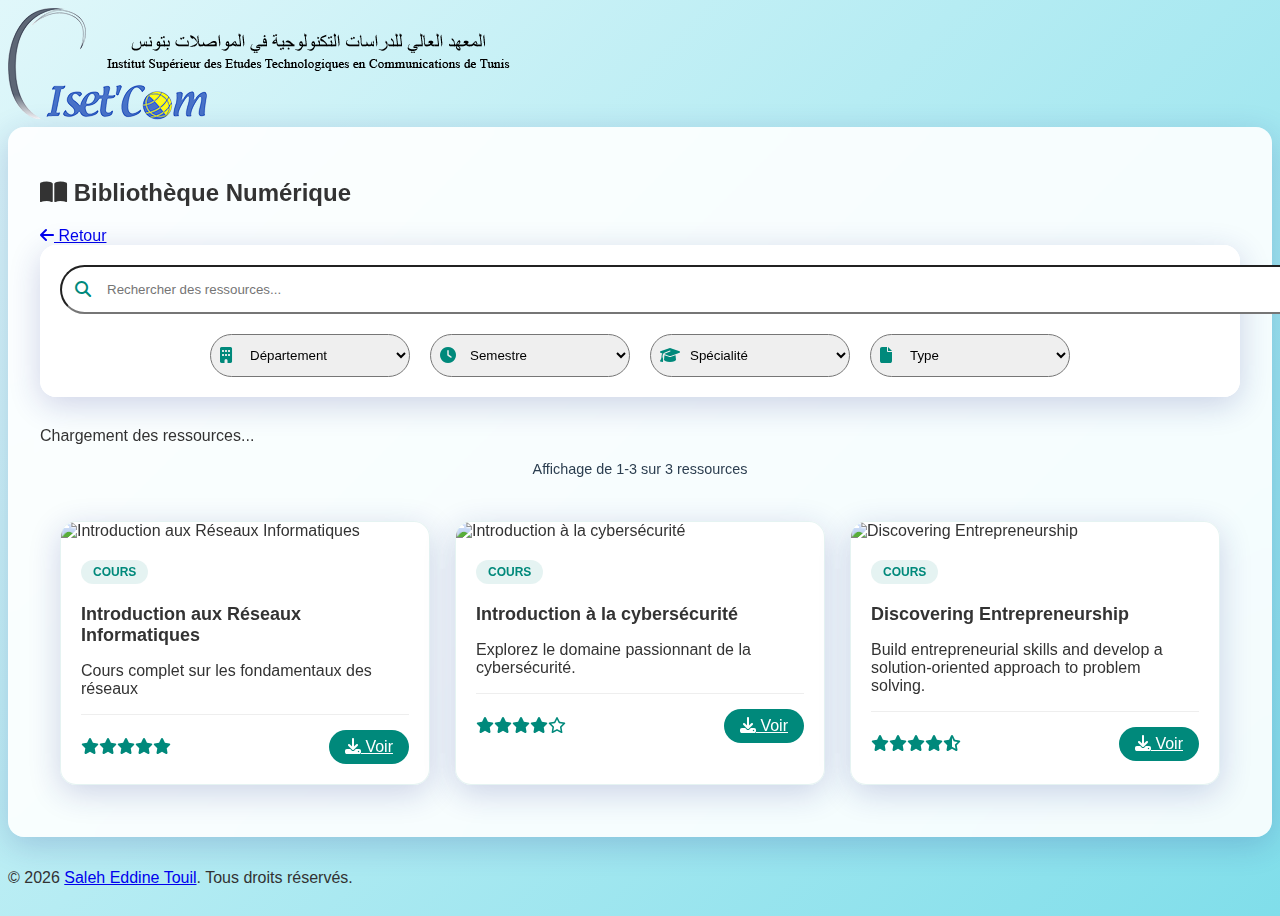
==== bib.html @ 642933dc "Add FAQ section styles, new resources JSON, and initial bibliotheque HTML structure" ====
<!DOCTYPE html>
<html lang="fr">
<head>
    <meta charset="UTF-8">
    <meta name="viewport" content="width=device-width, initial-scale=1.0">
    <title>Bibliothèque ISET'COM</title>
    <meta name="description" content="Bibliothèque ISET'COM" />
    <meta name="author" content="Saleh Eddine Touil" />
    <meta name="keywords" content="ISET'Com, Bibliothèque ISETCOM" />
    <meta name="robots" content="index, follow" />
    <!-- Icon PNG -->
    <link rel="icon" type="image/png" href="assets/img/icon.png" />
    
    <link href="https://cdn.jsdelivr.net/npm/tailwindcss@2.2.19/dist/tailwind.min.css" rel="stylesheet" />
    <link rel="stylesheet" href="https://cdnjs.cloudflare.com/ajax/libs/font-awesome/6.4.0/css/all.min.css">
    <link rel="stylesheet" href="https://unpkg.com/aos@2.3.1/dist/aos.css" />
    <link rel="stylesheet" href="assets/css/style.css">
    <link rel="stylesheet" href="assets/css/bib.css">
</head>
<body class="flex flex-col min-h-screen" data-aos-easing="ease-out-cubic">
    <div class="container mx-auto px-4 max-w-5xl flex-grow">
        <header class="mb-12 mt-12 relative" data-aos="fade-down" data-aos-duration="1000">
            <div class="flex items-center justify-between mb-6">
                <div class="header-logo">
                    <a href="index.html" class="transform hover:scale-105 transition-transform">
                        <img src="assets/img/LOGO.png" alt="ISET'COM" class="max-w-[200px]">
                    </a>
                </div>
            </div>
        </header>

        <div class="glass-card p-8 mb-8" data-aos="fade-up" data-aos-duration="1000">
            <div class="flex items-center justify-between mb-6">
            <h2 class="text-2xl font-bold mb-6">
                <i class="fas fa-book-open mr-3"></i> Bibliothèque Numérique
            </h2>
            <!-- return icon -->
            <a href="index.html" class="btn btn-primary mb-6">
                <i class="fas fa-arrow-left mr-2"></i> Retour
            </a>
            </div>
            <div class="filters-container">
                <div class="filters">
                    <div class="filter-group">
                        <i class="fas fa-building"></i>
                        <select id="departmentFilter">
                            <option value="">Département</option>
                            <option value="stic">STIC</option>
                            <option value="gtic">GTIC</option>
                        </select>
                    </div>
                    <div class="filter-group">
                        <i class="fas fa-clock"></i>
                        <select id="semesterFilter">
                            <option value="">Semestre</option>
                            <option value="1">S1</option>
                            <option value="2">S2</option>
                            <option value="3">S3</option>
                            <option value="4">S4</option>
                            <option value="5">S5</option>
                        </select>
                    </div>
                    <div class="filter-group">
                        <i class="fas fa-graduation-cap"></i>
                        <select id="specialityFilter">
                            <option value="">Spécialité</option>
                            <option value="trc">Tronc commun</option>
                            <option value="sr">SR</option>
                            <option value="rst">RST</option>
                        </select>
                    </div>
                    <div class="filter-group">
                        <i class="fas fa-file"></i>
                        <select id="typeFilter">
                            <option value="">Type</option>
                            <option value="cours">Cours</option>
                            <option value="livre">Livre</option>
                            <option value="document">Document</option>
                            <option value="audio">Audio</option>
                            <option value="pdf">PDF</option>
                            <option value="video">Vidéo</option>
                            <option value="image">Image</option>
                        </select>
                    </div>
                </div>
            </div>

            <div id="loadingState" class="hidden text-center py-8">
                <div class="loading-spinner"></div>
                <p class="mt-4 text-gray-600">Chargement des ressources...</p>
            </div>

            <div id="resourcesList" class="resources-grid"></div>
        </div>
    </div>

    <footer class="text-center text-gray-600 text-sm mt-auto py-4">
        <div>
            © <script>document.write(new Date().getFullYear());</script>
            <a href="mailto:saleh.touil@icloud.com" class="text-blue-500 hover:text-blue-700">Saleh Eddine Touil</a>. 
            Tous droits réservés.
        </div>
    </footer>

    <script src="https://unpkg.com/aos@2.3.1/dist/aos.js"></script>
    <script src="assets/js/bib.js"></script>
</body>
</html>
---- assets/css/style.css ----
body {
    font-family: "Poppins", sans-serif;
    background: linear-gradient(135deg, #e0f7fa 0%, #80deea 100%);
    color: #333;
    min-height: 100vh; /* Ensure the background covers the entire screen height */
    display: flex;
    flex-direction: column; /* Align content vertically */
  }
  .glass-card {
    background: rgba(255, 255, 255, 0.9);
    backdrop-filter: blur(10px);
    border-radius: 1rem;
    box-shadow: 0 8px 32px 0 rgba(31, 38, 135, 0.2);
    padding: 2rem; /* Increased padding for better spacing */
    margin-bottom: 2rem;
  }
  .custom-input {
    border: 2px solid #ccc;
    border-radius: 0.5rem;
    padding: 0.5rem 1rem;
  }
  .custom-input:focus {
    border-color: #00897b;
    outline: none; /* Remove default focus outline */
    box-shadow: 0 0 0 0.2rem rgba(0, 137, 123, 0.2);
  }
  .custom-button {
    background-color: #00897b;
    color: white;
    padding: 0.75rem 1.5rem;
    border-radius: 0.5rem;
    border: none;
    cursor: pointer;
  }
  .custom-button:hover {
    background-color: #00695c;
  }
  .loading {
    animation: spin 1s linear infinite;
  }
  @keyframes spin {
    0% {
      transform: rotate(0deg);
    }
    100% {
      transform: rotate(360deg);
    }
  }
  .download-link {
    display: inline-block;
    background-color: #00897b; /* Green */
    color: white;
    padding: 10px 20px;
    text-decoration: none;
    border-radius: 5px;
    margin: 5px;
    transition: background-color 0.3s;
  }
  .download-link:hover {
    background-color: #00695c;
  }
  .guide-container {
    margin-top: 2rem;
  }
 /* Map Styles */
.building-categories {
    background: rgba(255, 255, 255, 0.9);
    padding: 1rem;
    border-radius: 0.5rem;
    box-shadow: 0 2px 4px rgba(0,0,0,0.1);
}

.category-btn {
    display: flex;
    align-items: center;
    gap: 0.5rem;
    padding: 0.5rem 1rem;
    border-radius: 0.25rem;
    background: white;
    border: 1px solid #e2e8f0;
    transition: all 0.2s;
    width: 100%;
    font-size: 0.875rem;
}

.category-btn:hover {
    background: #f7fafc;
}

.category-btn.active {
    background: #00897b;
    color: white;
    border-color: #00897b;
}

.custom-marker {
    display: flex;
    align-items: center;
    justify-content: center;
}

.custom-marker i {
    font-size: 2rem;
    filter: drop-shadow(0 2px 2px rgba(0,0,0,0.3));
}

.popup-content {
    padding: 1rem;
    min-width: 200px;
}

.directions-btn {
    background: #00897b;
    color:  white !important;
    padding: 0.5rem 1rem;
    border-radius: 0.25rem;
    text-decoration: none;
    transition: background 0.2s;
}

.directions-btn:hover {
    background: #00695c;
}

/* Map Container */
#map {
    height: 500px;
    width: 100%;
    border-radius: 0.5rem;
    box-shadow: 0 4px 6px -1px rgba(0,0,0,0.1);
    transition: all 0.3s ease;
}

#map:hover {
    box-shadow: 0 10px 15px -3px rgba(0,0,0,0.1);
}

/* Leaflet Override Styles */
.leaflet-popup-content-wrapper {
    border-radius: 0.5rem;
    box-shadow: 0 2px 4px rgba(0,0,0,0.1);
}

.leaflet-popup-content {
    margin: 0;
    line-height: 1.4;
}
.leaflet-control-attribution  {
    display: none;
}

.faq-answer {
    max-height: 0;
    overflow: hidden;
    transition: max-height 0.3s ease-out;
}

.fa-chevron-down {
    transition: transform 0.3s ease;
}

.faq-question {
    transition: all 0.3s ease;
}

.faq-question:hover {
    background-color: #f8f9fa;
}

.faq-question i {
    transition: transform 0.3s ease;
}

.faq-answer {
    transition: all 0.3s ease;
}
---- assets/css/bib.css ----
:root {
    --primary-color: #00897b;
    --primary-light: #4ebaaa;
    --primary-dark: #005b4f;
    --primary-bg: rgba(0, 137, 123, 0.1);
    --text-color: #2c3e50;
}

.filters-container {
    background: rgba(255, 255, 255, 0.9);
    backdrop-filter: blur(10px);
    border-radius: 1rem;
    box-shadow: 0 8px 32px 0 rgba(31, 38, 135, 0.2);
    padding: 20px;
    margin-bottom: 30px;
}

.filters {
    display: flex;
    flex-wrap: wrap;
    gap: 20px;
    justify-content: center;
}

.filter-group {
    position: relative;
    min-width: 200px;
}

.filter-group i {
    position: absolute;
    left: 10px;
    top: 50%;
    transform: translateY(-50%);
    color: var(--primary-color);
}

.filter-group select {
    @apply custom-input;
    width: 100%;
    padding: 12px 35px;
    border-radius: 25px;
}

.filter-group select:focus {
    border-color: var(--primary-color);
    box-shadow: 0 0 0 3px rgba(0, 137, 123, 0.1);
}

.search-bar {
    width: 100%;
    margin-bottom: 20px;
    position: relative;
}

.search-bar input {
    @apply custom-input;
    width: 100%;
    padding: 15px 45px;
    border-radius: 25px;
}

.search-bar input:focus {
    border-color: var(--primary-color);
    box-shadow: 0 0 0 3px rgba(0, 137, 123, 0.1);
}

.search-bar i {
    position: absolute;
    left: 15px;
    top: 50%;
    transform: translateY(-50%);
    color: var(--primary-color);
}

.resources-grid {
    display: grid;
    grid-template-columns: repeat(auto-fill, minmax(300px, 1fr));
    gap: 25px;
    padding: 20px;
}

.resource-card {
    background: rgba(255, 255, 255, 0.9);
    backdrop-filter: blur(10px);
    border-radius: 1rem;
    box-shadow: 0 8px 32px 0 rgba(31, 38, 135, 0.2);
    transition: transform 0.3s ease;
    overflow: hidden;
    transform-origin: center;
    transition: all 0.3s cubic-bezier(0.4, 0, 0.2, 1);
    border: 1px solid rgba(0, 137, 123, 0.1);
}

.resource-card:hover {
    transform: translateY(-5px) scale(1.02);
    box-shadow: 0 12px 40px 0 rgba(0, 137, 123, 0.2);
}

.resource-thumbnail {
    width: 100%;
    height: 160px;
    object-fit: cover;
}

.resource-content {
    padding: 20px;
}

.resource-type {
    display: inline-block;
    padding: 5px 12px;
    border-radius: 15px;
    font-size: 12px;
    font-weight: 600;
    margin-bottom: 10px;
    background: var(--primary-bg);
    color: var(--primary-color);
}

.type-pdf, 
.type-video, 
.type-image,
.type-cours,
.type-livre,
.type-document { 
    background: var(--primary-bg);
    color: var(--primary-color);
}

.resource-title {
    font-size: 18px;
    font-weight: 600;
    margin: 10px 0;
    color: #333;
}

.resource-meta {
    display: flex;
    justify-content: space-between;
    align-items: center;
    margin-top: 15px;
    padding-top: 15px;
    border-top: 1px solid #eee;
}

.resource-rating {
    color: var(--primary-color);
}

.download-count {
    font-size: 12px;
    color: #666;
}

.pagination-controls {
    display: flex;
    justify-content: center;
    gap: 10px;
    margin-top: 2rem;
    padding: 1rem;
}

.pagination-controls button {
    padding: 8px 16px;
    border-radius: 20px;
    background: rgba(255, 255, 255, 0.9);
    border: 1px solid var(--primary-color);
    color: var(--primary-color);
    cursor: pointer;
    transition: all 0.3s ease;
}

.pagination-controls button.active {
    background: var(--primary-color);
    color: white;
    border-color: var(--primary-dark);
    box-shadow: 0 4px 12px rgba(0, 137, 123, 0.15);
}

.pagination-controls button:hover:not(:disabled) {
    transform: translateY(-2px);
    box-shadow: 0 4px 12px rgba(0, 137, 123, 0.15);
    background: var(--primary-light);
    color: white;
}

.pagination-controls button:disabled {
    opacity: 0.5;
    cursor: not-allowed;
    border-color: #ddd;
    color: #666;
}

.resource-count {
    text-align: center;
    color: var(--text-color, #4b5563);
    font-size: 0.9rem;
    font-weight: 500;
    margin-bottom: 1.5rem;
}

.download-btn {
    background: var(--primary-color);
    color: white;
    padding: 0.5rem 1rem;
    border-radius: 20px;
    transition: all 0.3s ease;
    text-align: center;
}

.download-btn:hover {
    background: var(--primary-dark);
    transform: translateY(-2px);
    box-shadow: 0 4px 12px rgba(0, 137, 123, 0.2);
}

/* Loading skeleton animation */
.skeleton {
    position: relative;
    overflow: hidden;
}

.skeleton::after {
    content: "";
    position: absolute;
    top: 0;
    right: 0;
    bottom: 0;
    left: 0;
    transform: translateX(-100%);
    background: linear-gradient(
        90deg,
        rgba(255, 255, 255, 0) 0%,
        rgba(0, 137, 123, 0.1) 20%,
        rgba(0, 137, 123, 0.2) 60%,
        rgba(255, 255, 255, 0)
    );
    animation: shimmer 2s infinite;
}

@keyframes shimmer {
    100% {
        transform: translateX(100%);
    }
}

.no-results {
    color: var(--primary-color);
    border: 1px solid var(--primary-bg);
}
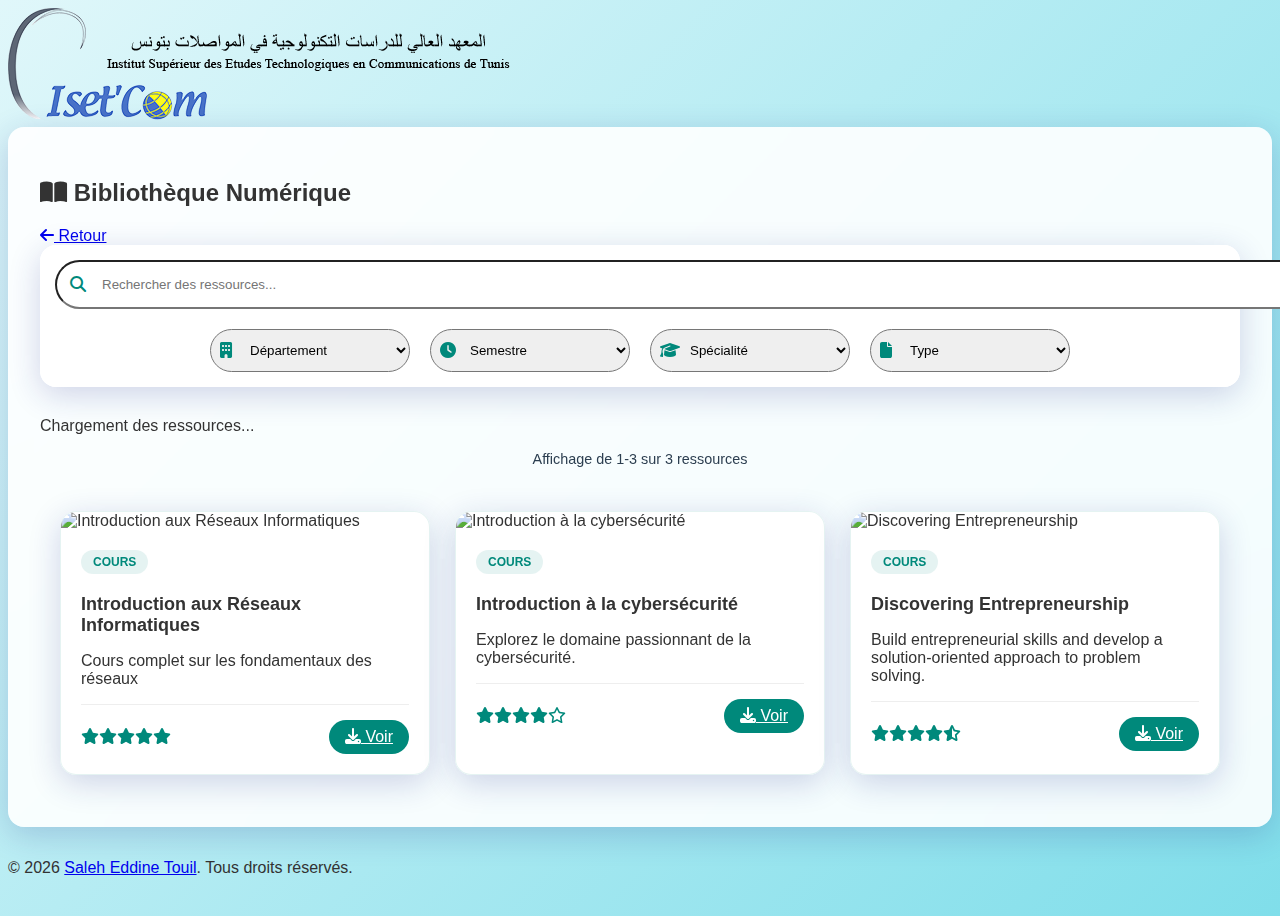
==== commit 06f991cb: "Enhance mobile responsiveness and touch-friendly features in CSS; update viewport meta tag in HTML" ====
--- a/bib.html
+++ b/bib.html
@@ -2,7 +2,7 @@
 <html lang="fr">
 <head>
     <meta charset="UTF-8">
-    <meta name="viewport" content="width=device-width, initial-scale=1.0">
+    <meta name="viewport" content="width=device-width, initial-scale=1.0, viewport-fit=cover">
     <title>Bibliothèque ISET'COM</title>
     <meta name="description" content="Bibliothèque ISET'COM" />
     <meta name="author" content="Saleh Eddine Touil" />
--- a/assets/css/bib.css
+++ b/assets/css/bib.css
@@ -11,7 +11,7 @@
     backdrop-filter: blur(10px);
     border-radius: 1rem;
     box-shadow: 0 8px 32px 0 rgba(31, 38, 135, 0.2);
-    padding: 20px;
+    padding: 15px;
     margin-bottom: 30px;
 }
 
@@ -248,4 +248,92 @@
 .no-results {
     color: var(--primary-color);
     border: 1px solid var(--primary-bg);
+}
+
+@media (max-width: 768px) {
+    .filters-container {
+        padding: 10px;
+    }
+
+    .filters {
+        gap: 10px;
+    }
+
+    .filter-group {
+        min-width: 100%;
+        margin-bottom: 8px;
+    }
+
+    .filter-group select {
+        padding: 12px 40px;  /* Increased left padding */
+        font-size: 14px;
+        height: 45px;
+    }
+
+    .filter-group i {
+        left: 15px;
+        font-size: 14px;
+    }
+
+    .search-bar {
+        margin-bottom: 15px;
+    }
+
+    .search-bar input {
+        padding: 12px 40px;  /* Increased left padding */
+        font-size: 14px;
+        height: 45px;
+    }
+
+    .search-bar i {
+        left: 15px;
+        font-size: 14px;
+    }
+
+    /* Adjust resource cards for mobile */
+    .resources-grid {
+        grid-template-columns: 1fr;
+        gap: 15px;
+        padding: 10px;
+    }
+
+    /* Adjust pagination for mobile */
+    .pagination-controls {
+        gap: 5px;
+        flex-wrap: wrap;
+        padding: 0.5rem;
+    }
+
+    .pagination-controls button {
+        padding: 6px 12px;
+        font-size: 14px;
+        min-width: 35px;
+    }
+}
+
+/* Add touch-friendly improvements */
+@media (hover: none) {
+    .filter-group select,
+    .search-bar input {
+        -webkit-appearance: none;
+        appearance: none;
+    }
+
+    .filter-group select:focus,
+    .search-bar input:focus {
+        outline: none;
+        border-color: var(--primary-color);
+    }
+
+    .download-btn {
+        padding: 12px 20px; /* Larger touch target */
+    }
+}
+
+/* Fix iOS Safari specific issues */
+@supports (-webkit-touch-callout: none) {
+    .filter-group select,
+    .search-bar input {
+        font-size: 16px; /* Prevent zoom on focus */
+    }
 }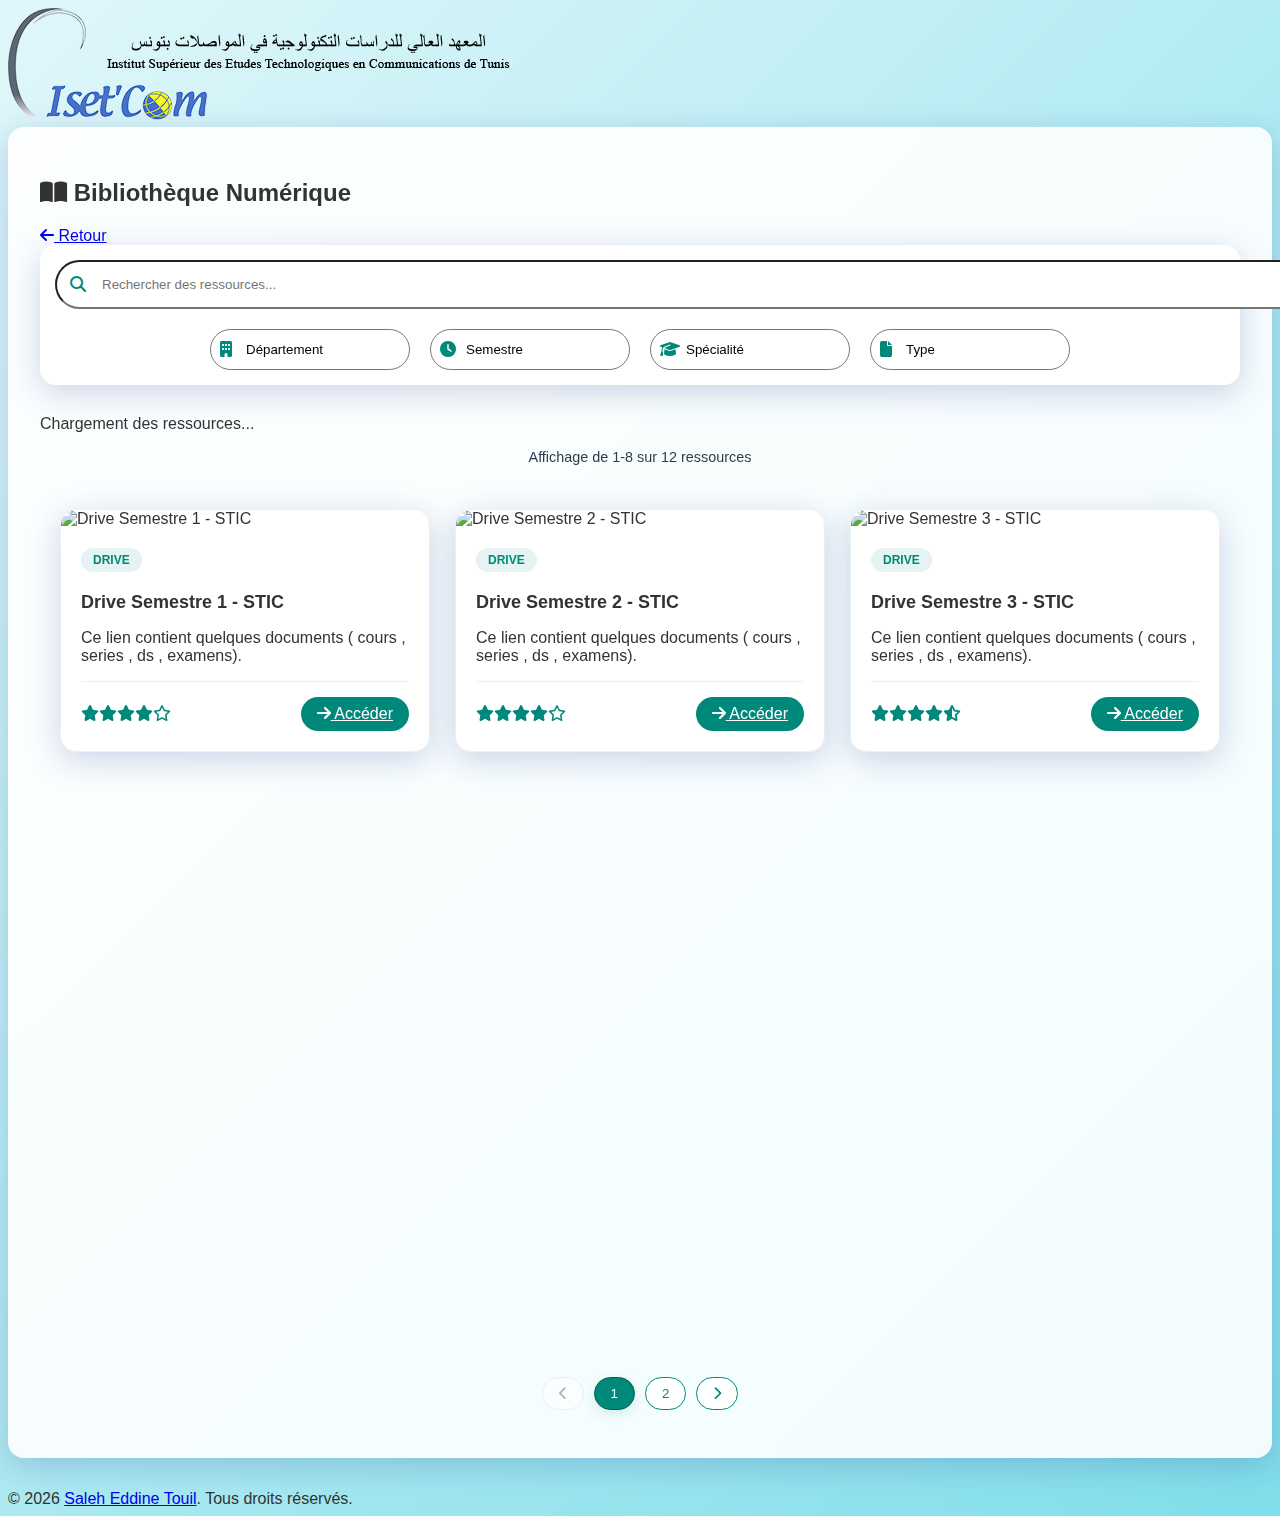
==== commit 18cdb500: "Fix formatting issue in bib.html by removing trailing whitespace" ====
--- a/bib.html
+++ b/bib.html
@@ -9,7 +9,7 @@
     <meta name="keywords" content="ISET'Com, Bibliothèque ISETCOM" />
     <meta name="robots" content="index, follow" />
     <!-- Icon PNG -->
-    <link rel="icon" type="image/png" href="assets/img/icon.png" />
+    <link rel="icon" type="image/png" href="assets/img/icon.png" /> 
     
     <link href="https://cdn.jsdelivr.net/npm/tailwindcss@2.2.19/dist/tailwind.min.css" rel="stylesheet" />
     <link rel="stylesheet" href="https://cdnjs.cloudflare.com/ajax/libs/font-awesome/6.4.0/css/all.min.css">
--- a/assets/css/style.css
+++ b/assets/css/style.css
@@ -1,3 +1,7 @@
+html {
+  scroll-behavior: smooth;
+}
+
 body {
     font-family: "Poppins", sans-serif;
     background: linear-gradient(135deg, #e0f7fa 0%, #80deea 100%);
@@ -18,6 +22,11 @@
     border: 2px solid #ccc;
     border-radius: 0.5rem;
     padding: 0.5rem 1rem;
+    -webkit-appearance: none;
+    -moz-appearance: none;
+    appearance: none;
+    background-color: #fff;
+    font-size: 16px; /* Prevents iOS zoom on focus */
   }
   .custom-input:focus {
     border-color: #00897b;
@@ -49,10 +58,6 @@
   .download-link {
     display: inline-block;
     background-color: #00897b; /* Green */
-    color: white;
-    padding: 10px 20px;
-    text-decoration: none;
-    border-radius: 5px;
     margin: 5px;
     transition: background-color 0.3s;
   }
@@ -73,6 +78,10 @@
 .category-btn {
     display: flex;
     align-items: center;
+    gap: 0.5rem;
+    padding: 0.5rem 1rem;
+    border-radius: 0.25rem;
+    background: white;
     gap: 0.5rem;
     padding: 0.5rem 1rem;
     border-radius: 0.25rem;
@@ -173,4 +182,206 @@
 
 .faq-answer {
     transition: all 0.3s ease;
+}
+
+/* iOS Input Fixes */
+input,
+select,
+textarea {
+  -webkit-appearance: none;
+  -moz-appearance: none;
+  appearance: none;
+  border-radius: 0.5rem;
+  background-color: #fff;
+}
+
+/* Custom select arrow for iOS */
+select.custom-input {
+  background-image: url("data:image/svg+xml;charset=US-ASCII,%3Csvg%20xmlns%3D%22http%3A%2F%2Fwww.w3.org%2F2000%2Fsvg%22%20width%3D%22292.4%22%20height%3D%22292.4%22%3E%3Cpath%20fill%3D%22%23007CB2%22%20d%3D%22M287%2069.4a17.6%2017.6%200%200%200-13-5.4H18.4c-5%200-9.3%201.8-12.9%205.4A17.6%2017.6%200%200%200%200%2082.2c0%205%201.8%209.3%205.4%2012.9l128%20127.9c3.6%203.6%207.8%205.4%2012.8%205.4s9.2-1.8%2012.8-5.4L287%2095c3.5-3.5%205.4-7.8%205.4-12.8%200-5-1.9-9.2-5.5-12.8z%22%2F%3E%3C%2Fsvg%3E");
+  background-repeat: no-repeat;
+  background-position: right 0.7rem top 50%;
+  background-size: 0.65rem auto;
+  padding-right: 2rem;
+}
+
+/* Disable iOS styling */
+input[type="number"],
+input[type="text"],
+input[type="email"],
+input[type="tel"],
+textarea {
+  -webkit-appearance: none;
+  -moz-appearance: none;
+  appearance: none;
+}
+
+.text-green {
+  color: #00897b;
+}
+
+.text-green:hover {
+  color: #00695c;
+}
+
+/* Services Hub Styles */
+.services-grid {
+    display: grid;
+    grid-template-columns: repeat(auto-fit, minmax(250px, 1fr));
+    gap: 2rem;
+    margin-top: 2rem;
+}
+
+.service-card {
+    background: white;
+    padding: 2rem;
+    border-radius: 1rem;
+    text-align: center;
+    transition: all 0.3s ease;
+    border: 1px solid rgba(0, 137, 123, 0.1);
+}
+
+.service-card:hover {
+    transform: translateY(-5px);
+    box-shadow: 0 10px 20px rgba(0, 137, 123, 0.1);
+}
+
+.service-card h3 {
+    color: #00897b;
+    font-size: 1.25rem;
+    font-weight: 600;
+    margin: 1rem 0;
+}
+
+.service-card p {
+    color: #666;
+    margin-bottom: 1.5rem;
+}
+
+.service-btn {
+    display: inline-block;
+    padding: 0.75rem 1.5rem;
+    background: #00897b;
+    color: white;
+    border-radius: 2rem;
+    transition: all 0.3s ease;
+}
+
+.service-btn:hover {
+    background: #00695c;
+    transform: scale(1.05);
+}
+
+/* Floating Menu - Enhanced Version */
+.floating-menu {
+    position: fixed;
+    right: 2rem;
+    bottom: 2rem;
+    display: flex;
+    flex-direction: column;
+    gap: 0.75rem;
+    z-index: 1000;
+    background: rgba(255, 255, 255, 0.15);
+    padding: 0.75rem;
+    border-radius: 2rem;
+    backdrop-filter: blur(10px);
+}
+
+.menu-item {
+    width: 3.5rem;
+    height: 3.5rem;
+    background: rgba(255, 255, 255, 0.95);
+    border-radius: 50%;
+    display: flex;
+    align-items: center;
+    justify-content: center;
+    box-shadow: 0 4px 12px rgba(0, 0, 0, 0.1);
+    transition: all 0.3s cubic-bezier(0.4, 0, 0.2, 1);
+    color: #00897b;
+    position: relative;
+    border: 2px solid transparent;
+}
+
+.menu-item:hover {
+    transform: scale(1.1);
+    background: #00897b;
+    color: white;
+    border-color: rgba(255, 255, 255, 0.9);
+    box-shadow: 0 6px 16px rgba(0, 137, 123, 0.3);
+}
+
+.menu-item::before {
+    content: attr(title);
+    position: absolute;
+    right: calc(100% + 1rem);
+    background: rgba(0, 0, 0, 0.8);
+    color: white;
+    padding: 0.5rem 1rem;
+    border-radius: 0.5rem;
+    font-size: 0.875rem;
+    opacity: 0;
+    visibility: hidden;
+    transition: all 0.3s ease;
+    white-space: nowrap;
+}
+
+.menu-item:hover::before {
+    opacity: 1;
+    visibility: visible;
+}
+
+@media (max-width: 768px) {
+    .floating-menu {
+        right: 1rem;
+        bottom: 1rem;
+        padding: 0.5rem;
+    }
+
+    .menu-item {
+        width: 3rem;
+        height: 3rem;
+        font-size: 0.9rem;
+    }
+
+    .menu-item::before {
+        display: none; /* Hide tooltips on mobile */
+    }
+}
+
+/* Mobile Responsive */
+@media (max-width: 768px) {
+    .services-grid {
+        grid-template-columns: 1fr;
+        gap: 1rem;
+    }
+
+    .floating-menu {
+        right: 1rem;
+        bottom: 1rem;
+    }
+
+    .menu-item {
+        width: 3rem;
+
+        height: 3rem;
+        font-size: 0.9rem;
+    }
+}
+/* Add at the end of the file */
+@keyframes highlightSection {
+    0% {
+        transform: scale(1);
+        box-shadow: 0 0 0 rgba(0,137,123,0);
+    }
+    50% {
+        transform: scale(1.02);
+        box-shadow: 0 0 20px rgba(0,137,123,0.3);
+    }
+    100% {
+        transform: scale(1);
+        box-shadow: 0 0 0 rgba(0,137,123,0);
+    }
+}
+
+.highlight-section {
+    animation: highlightSection 2s ease-out;
 }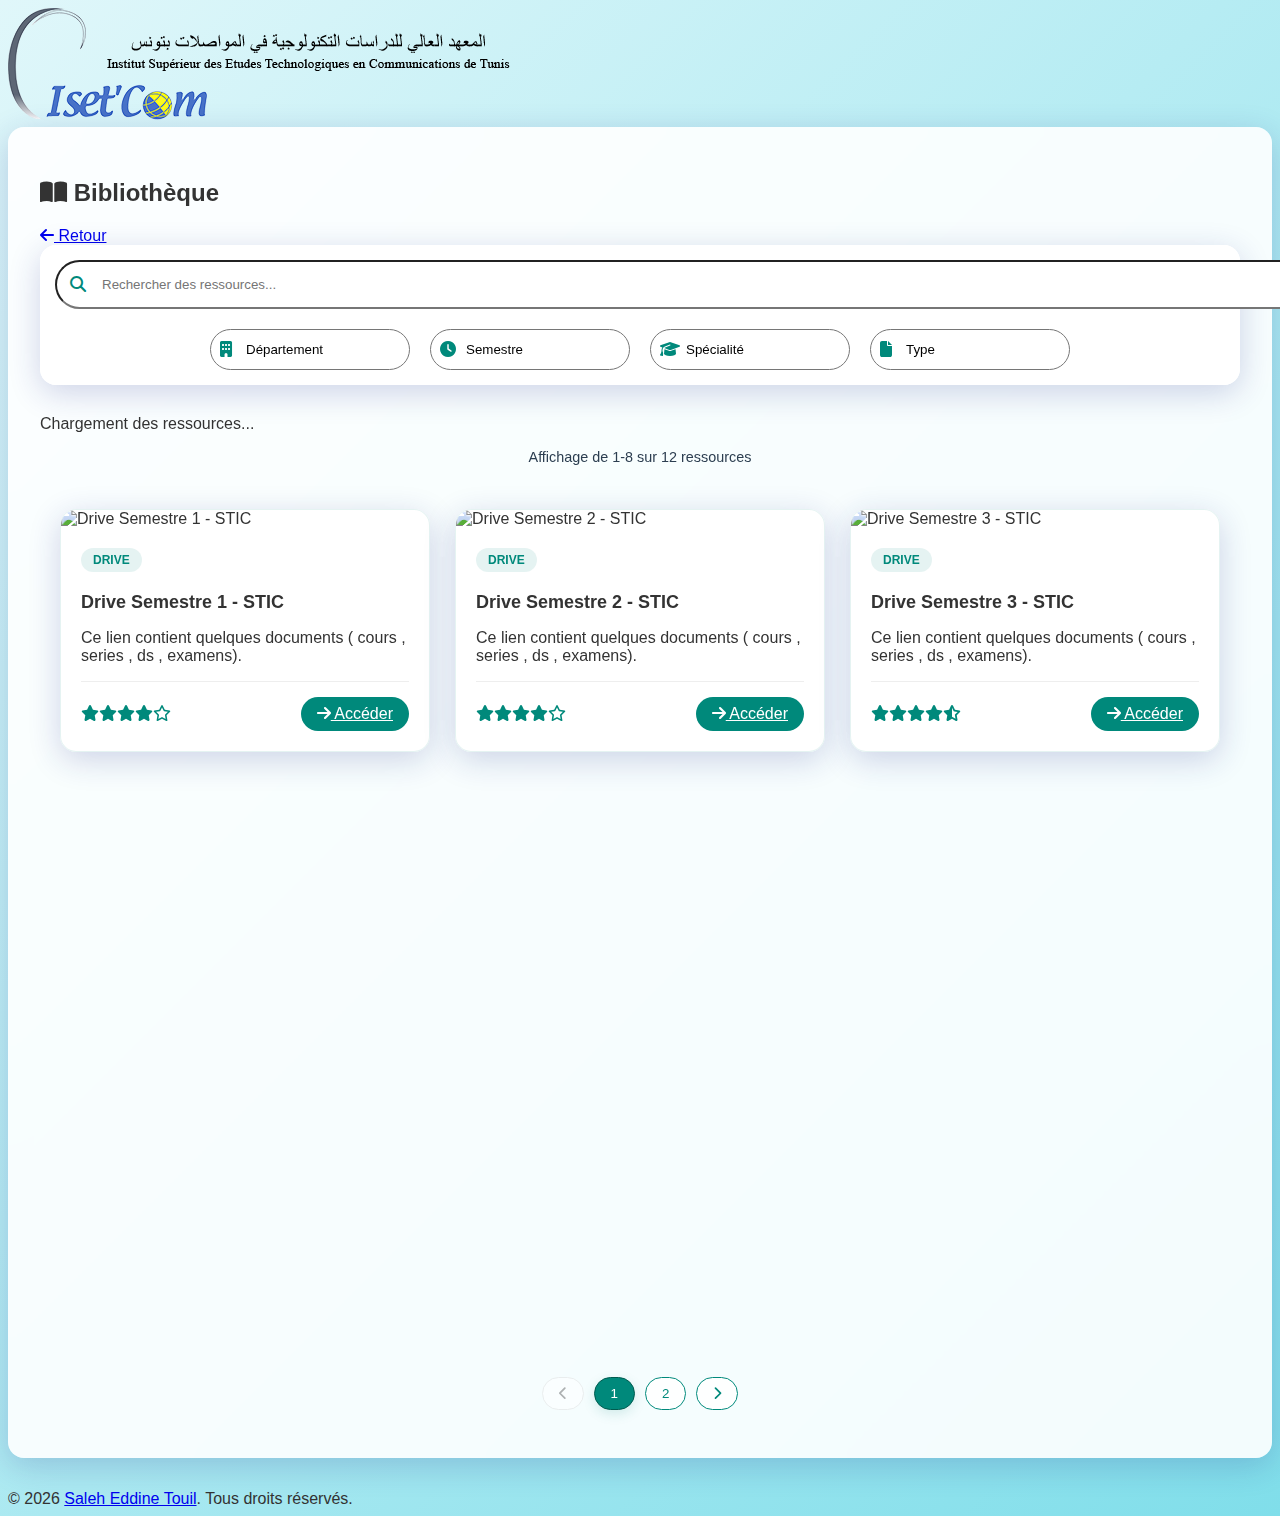
==== commit 591f6701: "Refactor Bibliothèque section in HTML files by updating titles and removing unused guide section" ====
--- a/bib.html
+++ b/bib.html
@@ -9,7 +9,7 @@
     <meta name="keywords" content="ISET'Com, Bibliothèque ISETCOM" />
     <meta name="robots" content="index, follow" />
     <!-- Icon PNG -->
-    <link rel="icon" type="image/png" href="assets/img/icon.png" /> 
+    <link rel="icon" type="image/png" href="assets/img/icon.png" />
     
     <link href="https://cdn.jsdelivr.net/npm/tailwindcss@2.2.19/dist/tailwind.min.css" rel="stylesheet" />
     <link rel="stylesheet" href="https://cdnjs.cloudflare.com/ajax/libs/font-awesome/6.4.0/css/all.min.css">
@@ -32,7 +32,7 @@
         <div class="glass-card p-8 mb-8" data-aos="fade-up" data-aos-duration="1000">
             <div class="flex items-center justify-between mb-6">
             <h2 class="text-2xl font-bold mb-6">
-                <i class="fas fa-book-open mr-3"></i> Bibliothèque Numérique
+                <i class="fas fa-book-open mr-3"></i> Bibliothèque 
             </h2>
             <!-- return icon -->
             <a href="index.html" class="btn btn-primary mb-6">
